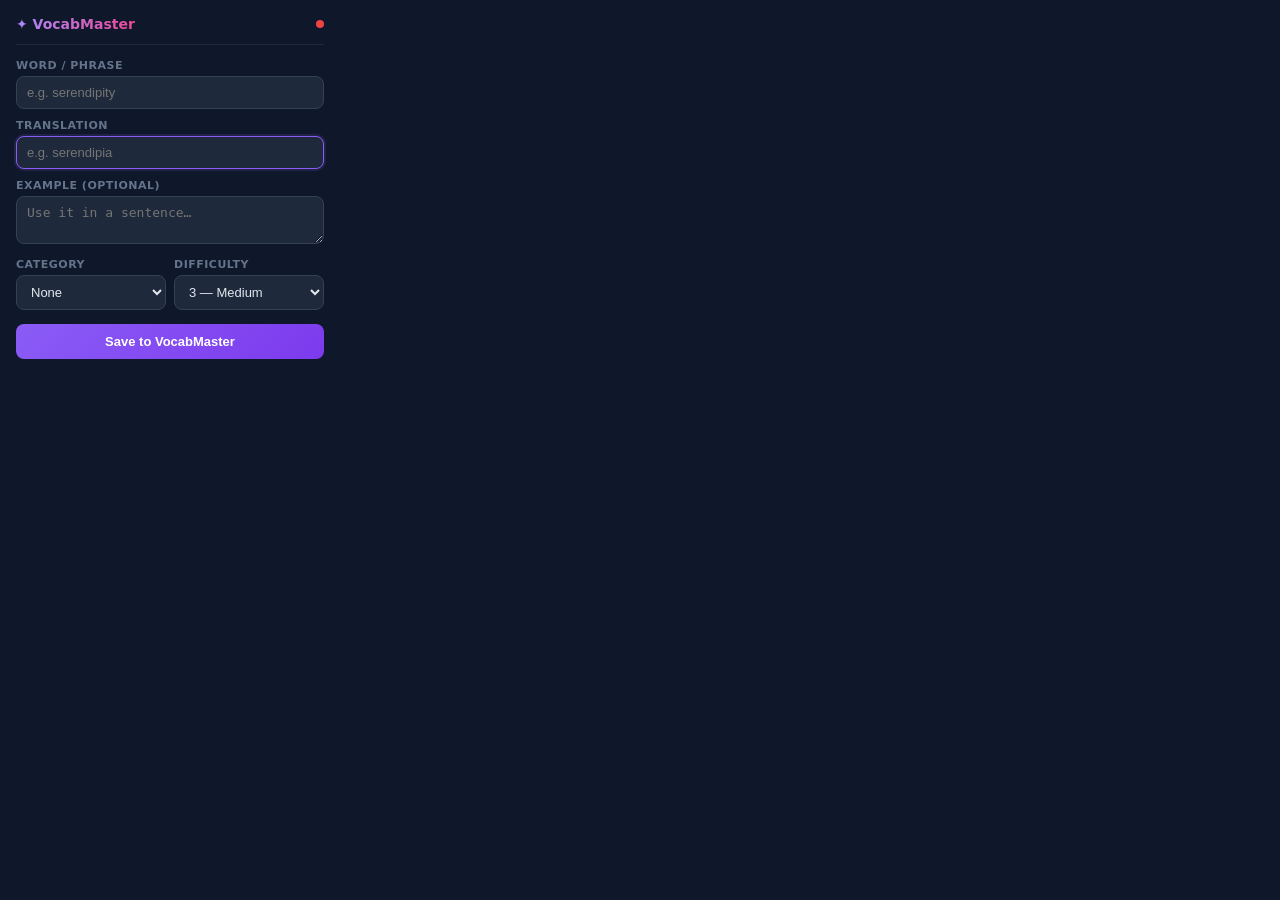
==== chrome-extension/popup.html @ aff40977 "Configurar PostgreSQL y Neon" ====
<!DOCTYPE html>
<html lang="en">
<head>
  <meta charset="UTF-8">
  <style>
    /* ── Base ─────────────────────────────────────── */
    * { box-sizing: border-box; margin: 0; padding: 0; }
    body {
      width: 340px;
      font-family: 'Segoe UI', system-ui, sans-serif;
      background: #0f172a;
      color: #e2e8f0;
      padding: 16px;
    }

    /* ── Header ──────────────────────────────────── */
    .header {
      display: flex;
      align-items: center;
      gap: 8px;
      margin-bottom: 14px;
      padding-bottom: 12px;
      border-bottom: 1px solid #1e293b;
    }
    .header h1 {
      font-size: 14px;
      font-weight: 700;
      background: linear-gradient(90deg, #a78bfa, #ec4899);
      -webkit-background-clip: text;
      -webkit-text-fill-color: transparent;
    }
    .header .dot {
      width: 8px; height: 8px;
      border-radius: 50%;
      background: #ef4444;
      margin-left: auto;
    }
    .header .dot.online { background: #10b981; }

    /* ── Form ────────────────────────────────────── */
    label {
      display: block;
      font-size: 11px;
      color: #64748b;
      margin-bottom: 4px;
      font-weight: 600;
      text-transform: uppercase;
      letter-spacing: 0.5px;
    }
    input, select, textarea {
      width: 100%;
      padding: 8px 10px;
      background: #1e293b;
      border: 1px solid #334155;
      border-radius: 8px;
      color: #e2e8f0;
      font-size: 13px;
      outline: none;
      margin-bottom: 10px;
      transition: border-color 0.2s;
    }
    input:focus, select:focus, textarea:focus {
      border-color: #8b5cf6;
      box-shadow: 0 0 0 2px rgba(139, 92, 246, 0.15);
    }
    textarea { resize: vertical; min-height: 44px; }

    .row { display: flex; gap: 8px; }
    .row > * { flex: 1; }

    /* ── Button ──────────────────────────────────── */
    .btn {
      width: 100%;
      padding: 10px;
      border: none;
      border-radius: 8px;
      font-size: 13px;
      font-weight: 600;
      cursor: pointer;
      transition: all 0.2s;
      margin-top: 4px;
    }
    .btn-primary {
      background: linear-gradient(135deg, #8b5cf6, #7c3aed);
      color: white;
    }
    .btn-primary:hover { box-shadow: 0 4px 12px rgba(139, 92, 246, 0.4); }
    .btn-primary:disabled { opacity: 0.5; cursor: not-allowed; }

    /* ── Success state ───────────────────────────── */
    .success {
      text-align: center;
      padding: 20px 0;
      animation: fadeIn 0.3s ease;
    }
    .success .check { font-size: 36px; margin-bottom: 8px; }
    .success p { font-size: 13px; color: #94a3b8; }
    .success .word { color: #a78bfa; font-weight: 600; }

    @keyframes fadeIn { from { opacity: 0; transform: translateY(4px); } to { opacity: 1; transform: translateY(0); } }

    /* ── Error ────────────────────────────────────── */
    .error {
      background: rgba(239, 68, 68, 0.1);
      border: 1px solid rgba(239, 68, 68, 0.3);
      color: #f87171;
      padding: 8px 10px;
      border-radius: 8px;
      font-size: 12px;
      margin-bottom: 10px;
      display: none;
    }
  </style>
</head>
<body>

  <div class="header">
    <h1>✦ VocabMaster</h1>
    <div class="dot" id="status-dot" title="Checking connection…"></div>
  </div>

  <div id="form-view">
    <div class="error" id="error-msg"></div>

    <label>Word / Phrase</label>
    <input type="text" id="word" placeholder="e.g. serendipity">

    <label>Translation</label>
    <input type="text" id="translation" placeholder="e.g. serendipia" autofocus>

    <label>Example (optional)</label>
    <textarea id="example" rows="2" placeholder="Use it in a sentence…"></textarea>

    <div class="row">
      <div>
        <label>Category</label>
        <select id="category">
          <option value="">None</option>
        </select>
      </div>
      <div>
        <label>Difficulty</label>
        <select id="difficulty">
          <option value="1">1 — Easy</option>
          <option value="2">2</option>
          <option value="3" selected>3 — Medium</option>
          <option value="4">4</option>
          <option value="5">5 — Hard</option>
        </select>
      </div>
    </div>

    <button class="btn btn-primary" id="save-btn">Save to VocabMaster</button>
  </div>

  <div id="success-view" style="display:none">
    <div class="success">
      <div class="check">✅</div>
      <p><span class="word" id="saved-word"></span> saved!</p>
      <p style="margin-top:6px; font-size:11px;">You can close this or add another.</p>
      <button class="btn btn-primary" id="add-another" style="margin-top:12px;">Add Another</button>
    </div>
  </div>

  <script src="popup.js"></script>
</body>
</html>
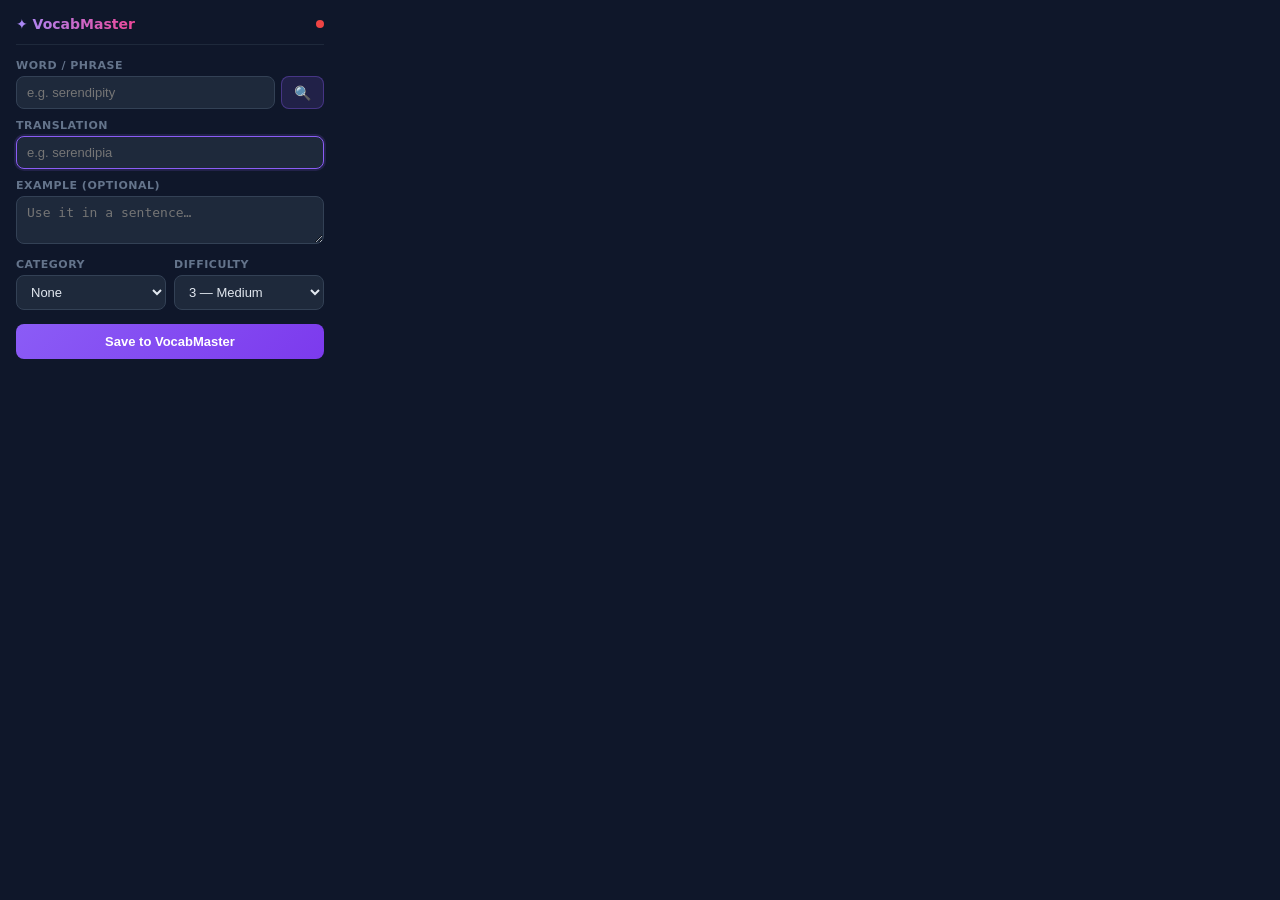
==== commit f02ec41b: "Agregar función de traducción contextual con Gemini AI - Nuevo endpoint GET /api/lookup/{word}: busc" ====
--- a/chrome-extension/popup.html
+++ b/chrome-extension/popup.html
@@ -87,6 +87,64 @@
     .btn-primary:hover { box-shadow: 0 4px 12px rgba(139, 92, 246, 0.4); }
     .btn-primary:disabled { opacity: 0.5; cursor: not-allowed; }
 
+    /* ── Word row with lookup button ────────────── */
+    .word-row { display: flex; gap: 6px; margin-bottom: 10px; }
+    .word-row input { margin-bottom: 0; }
+    .btn-lookup {
+      padding: 0 12px;
+      background: rgba(139, 92, 246, 0.15);
+      border: 1px solid rgba(139, 92, 246, 0.35);
+      border-radius: 8px;
+      color: #a78bfa;
+      cursor: pointer;
+      font-size: 14px;
+      transition: all 0.2s;
+    }
+    .btn-lookup:hover { background: rgba(139, 92, 246, 0.25); }
+    .btn-lookup:disabled { opacity: 0.5; cursor: not-allowed; }
+
+    /* ── Lookup results panel ───────────────────── */
+    .lookup-panel {
+      background: #0f172a;
+      border: 1px solid #1e293b;
+      border-radius: 8px;
+      padding: 10px;
+      margin-bottom: 10px;
+      max-height: 280px;
+      overflow-y: auto;
+      font-size: 12px;
+      display: none;
+    }
+    .lookup-panel.visible { display: block; }
+    .lookup-panel h4 {
+      font-size: 11px;
+      color: #a78bfa;
+      text-transform: uppercase;
+      margin-bottom: 4px;
+      letter-spacing: 0.5px;
+    }
+    .lookup-meaning {
+      padding: 6px 8px;
+      background: #1e293b;
+      border-radius: 6px;
+      margin-bottom: 6px;
+      cursor: pointer;
+      border: 1px solid transparent;
+      transition: border-color 0.2s;
+    }
+    .lookup-meaning:hover { border-color: #8b5cf6; }
+    .lookup-meaning .pos {
+      display: inline-block;
+      font-size: 10px;
+      color: #64748b;
+      margin-right: 6px;
+      text-transform: uppercase;
+    }
+    .lookup-meaning .tr { color: #a78bfa; font-weight: 600; }
+    .lookup-meaning .ex { color: #94a3b8; font-style: italic; margin-top: 2px; }
+    .lookup-loading { text-align: center; padding: 10px; color: #64748b; }
+    .lookup-error { color: #f87171; padding: 6px; text-align: center; }
+
     /* ── Success state ───────────────────────────── */
     .success {
       text-align: center;
@@ -123,7 +181,12 @@
     <div class="error" id="error-msg"></div>
 
     <label>Word / Phrase</label>
-    <input type="text" id="word" placeholder="e.g. serendipity">
+    <div class="word-row">
+      <input type="text" id="word" placeholder="e.g. serendipity">
+      <button class="btn-lookup" id="lookup-btn" title="Buscar significados con IA">🔍</button>
+    </div>
+
+    <div class="lookup-panel" id="lookup-panel"></div>
 
     <label>Translation</label>
     <input type="text" id="translation" placeholder="e.g. serendipia" autofocus>
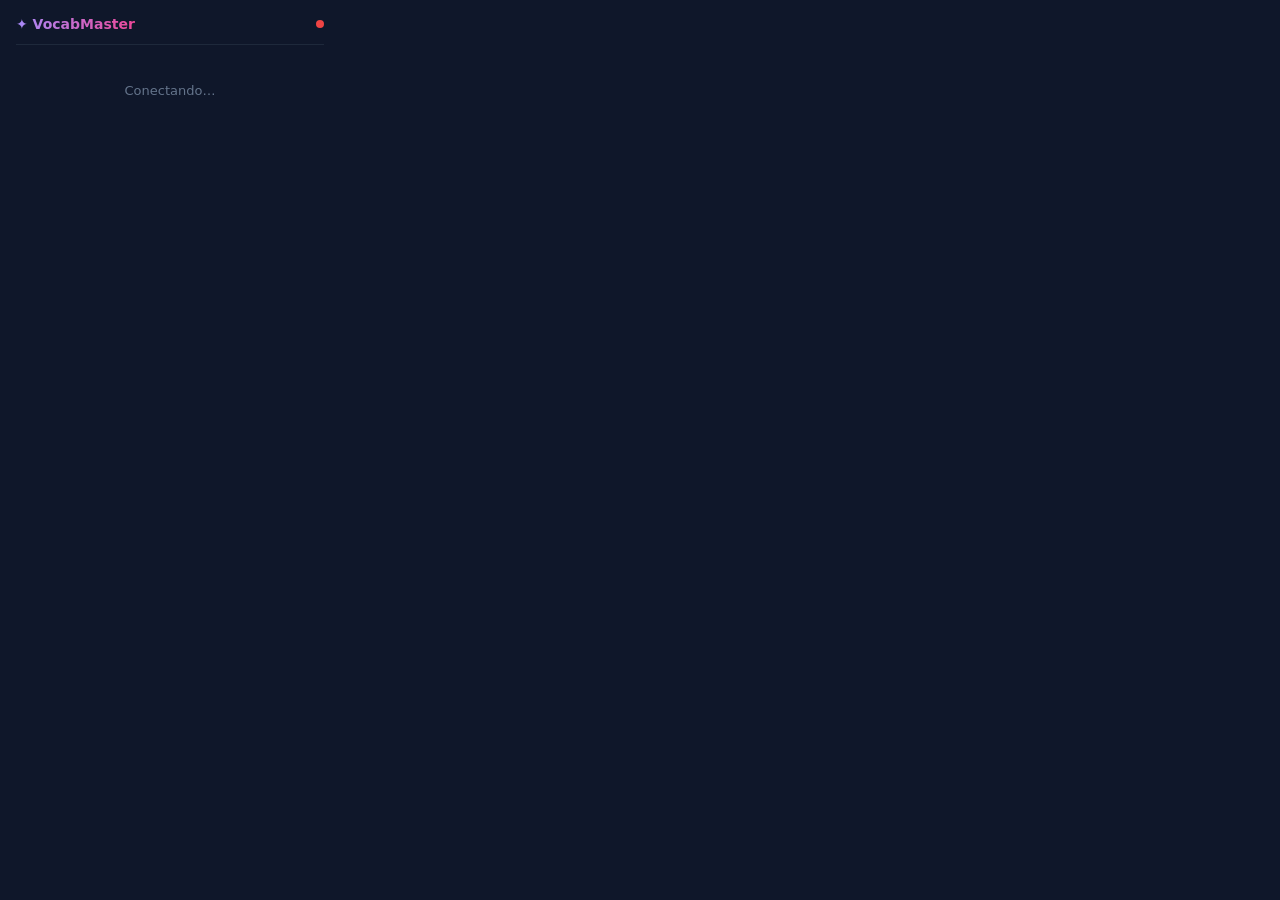
==== commit 8ad541a0: "Extension Chrome: login JWT en vez de X-API-Key La extension usaba un prompt() para pedir una API ke" ====
--- a/chrome-extension/popup.html
+++ b/chrome-extension/popup.html
@@ -177,7 +177,20 @@
     <div class="dot" id="status-dot" title="Checking connection…"></div>
   </div>
 
-  <div id="form-view">
+  <div id="loading-view" style="text-align:center;padding:24px 0;color:#64748b;font-size:13px">
+    Conectando…
+  </div>
+
+  <div id="login-view" style="display:none">
+    <div class="error" id="login-error"></div>
+    <label>Email</label>
+    <input type="email" id="login-email" placeholder="tu@email.com" autocomplete="username">
+    <label>Contraseña</label>
+    <input type="password" id="login-password" placeholder="••••••••" autocomplete="current-password">
+    <button class="btn btn-primary" id="login-btn">Iniciar sesión</button>
+  </div>
+
+  <div id="form-view" style="display:none">
     <div class="error" id="error-msg"></div>
 
     <label>Word / Phrase</label>
